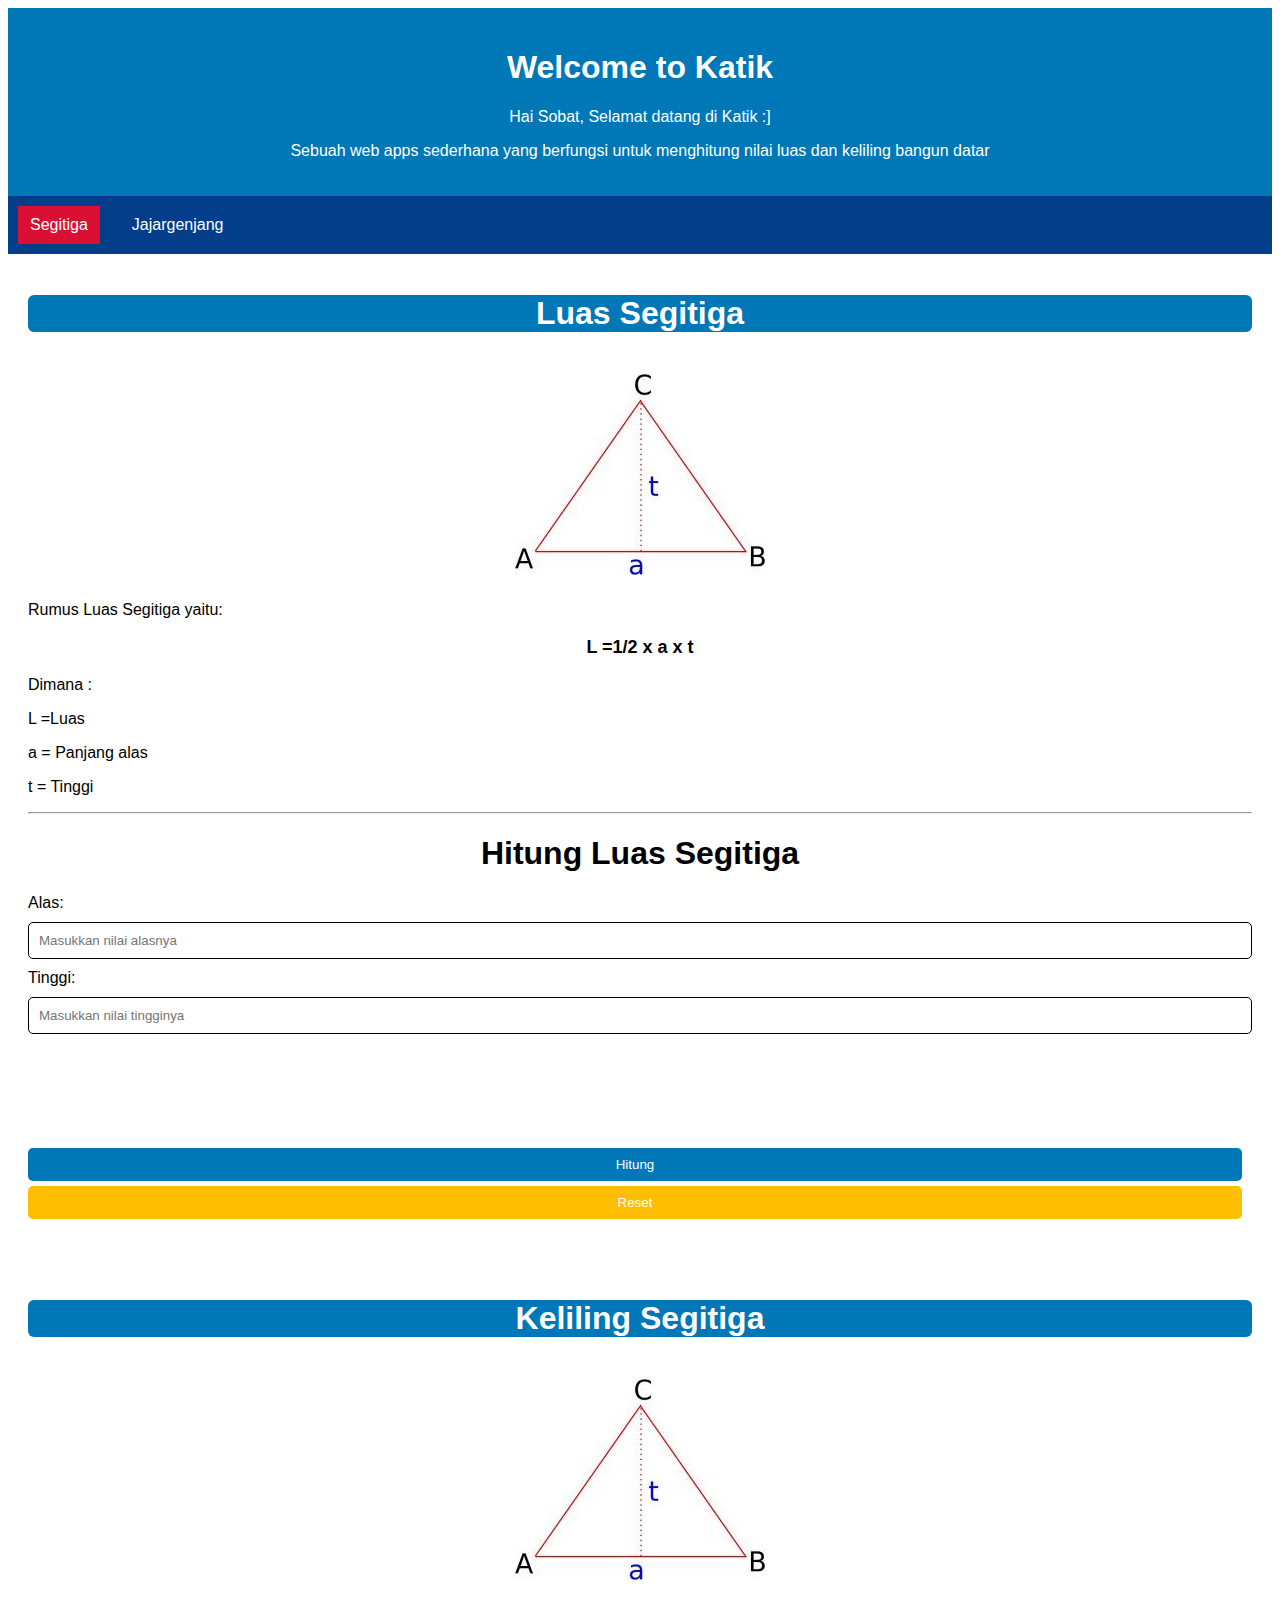
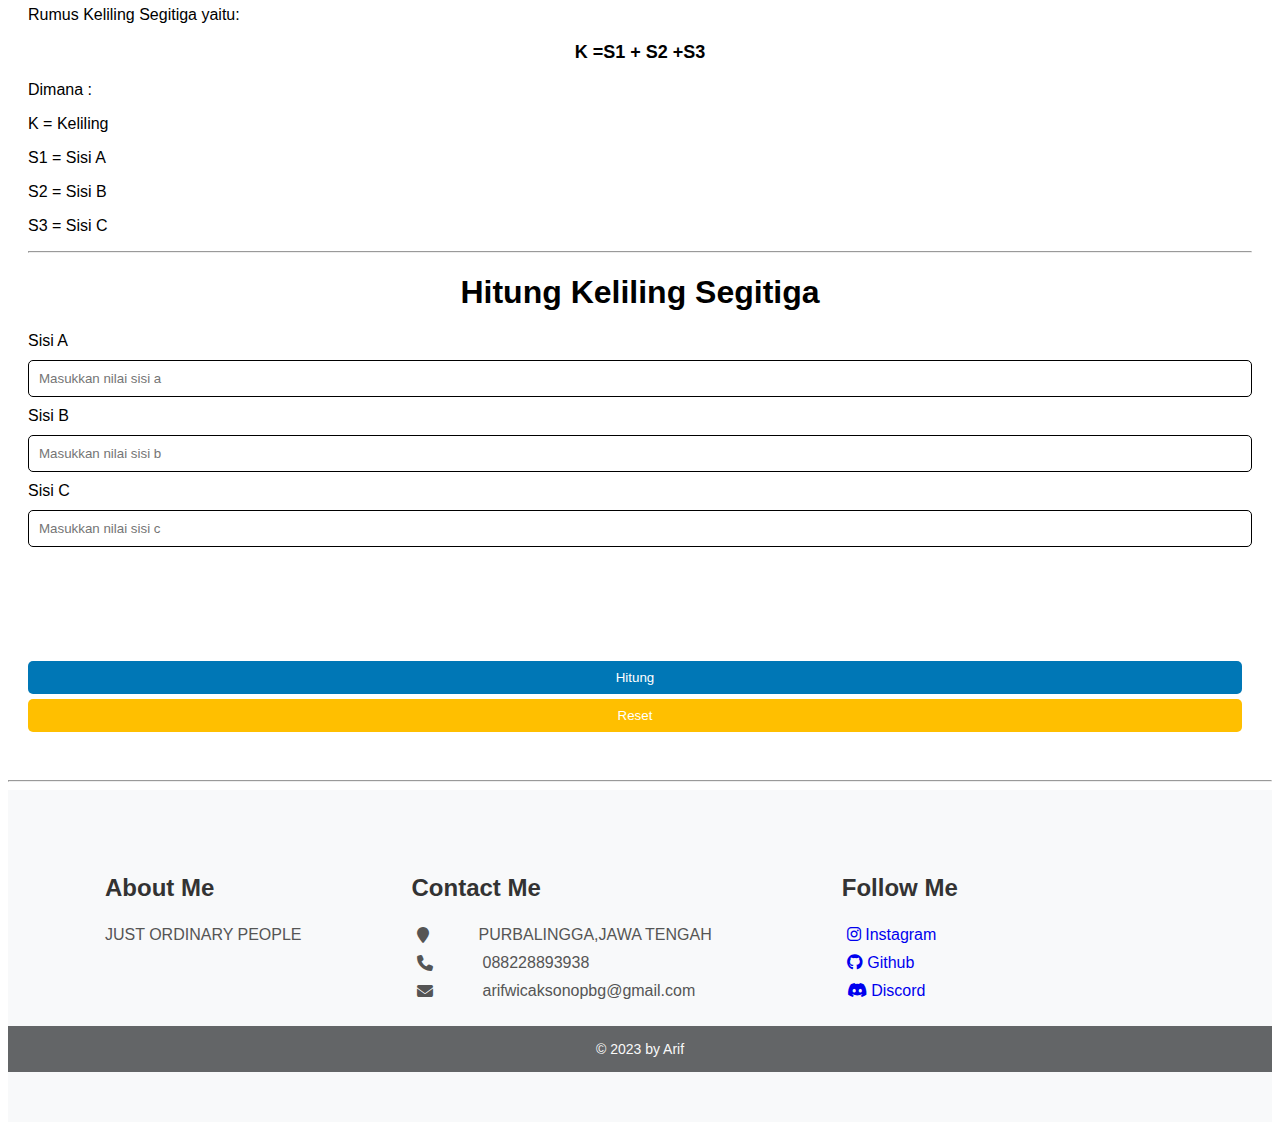
==== index.html @ 650250e4 "Add files via upload" ====
<!DOCTYPE html>
<html>
  <head>
    <meta charset="UTF-8">
    <meta http-equiv="X-UA-Compatible" content="IE=edge">
    <meta name="viewport" content="width=device-width, initial-scale=1.0">
    <title>RevoU-Assignment Segitiga</title>
    <link rel="stylesheet" type="text/css" href="Assets/CSS/index.css">
    <link rel="stylesheet" href="https://cdnjs.cloudflare.com/ajax/libs/font-awesome/6.4.0/css/all.min.css" />
  </head>
  <body>
    <!--INI HEADER-->
    <header>
      <h1>Welcome to Katik</h1>
      <p>Hai Sobat, Selamat datang di Katik :]</p>
      <p>Sebuah web apps sederhana yang berfungsi untuk menghitung nilai luas dan keliling bangun datar</p>
    </header>

    <!-- INI UNTUK NAVBAR-->
    <nav>
      <ul>
        <li><a href="#" class="active">Segitiga</a></li>
        <li><a href="jajargenjang.html">Jajargenjang</a></li>
      </ul>
    </nav>
    <!--Untuk MAIN LUAS-->
    <main>
        <h1 id="title">Luas Segitiga</h1>
        <img  class="img-triangle" style="display: block; margin: auto;" src="Assets/Img/gambar segitiga.jpeg" alt="Gambar segitiga">
        <p>Rumus Luas Segitiga yaitu: </p>
        <p class="rumus">L =1/2 x a x t</p>
        <p>Dimana :</p>
        <p>L =Luas</p>
        <p>a = Panjang alas</p>
        <p>t = Tinggi</p>
        <hr>
            <h1 align="center">Hitung Luas Segitiga</h1>
            <form action="" method="GET" >
              <label for="alas">Alas:</label>
              <input type="number" placeholder="Masukkan nilai alasnya" id="alas" name="alas">
              <label for="tinggi" >Tinggi:</label>
              <input type="number" placeholder="Masukkan nilai tingginya" id="tinggi" name="tinggi">
              <p id="rumus"></p>
              <p id="angka"></p>
              <p id="hasil"></p>
              <input  type="button" value="Hitung" onclick="hitungLuas()">
              <input type="reset" value="Reset"onclick="resetForm()">
            </form>
            
    </main>
     <!--Untuk MAIN KELILING-->
     <main>
        
        <h1 id="title">Keliling Segitiga</h1>
        <img  class="img-triangle"  src="Assets/Img//gambar segitiga.jpeg" alt="Gambar segitiga">
        <p>Rumus Keliling Segitiga yaitu: </p>
        <p class="rumus">K =S1 + S2 +S3</p>
        <p>Dimana :</p>
        <p>K = Keliling</p>
        <p>S1 = Sisi A</p>
        <p>S2 = Sisi B</p>
        <P>S3 = Sisi C</P>
        <hr>
            <h1 align="center"> Hitung Keliling Segitiga</h1>
            <form>
              <label for="sisi a">Sisi A</label>
              <input type="number" placeholder="Masukkan nilai sisi a" id="sisi-a" name="sisi-a">
              <label for="sisi-b">Sisi B</label>
              <input type="number" placeholder="Masukkan nilai sisi b" id="sisi-b" name="sisi-b">
              <label for="sisi-c">Sisi C</label>
              <input type="number" placeholder="Masukkan nilai sisi c" id="sisi-c" name="sisi-c">
              <p id="rumus2"></p>
              <p id="angka2"></p>
              <p id="hasil2"></p>
              <input type="button" value="Hitung" onclick="hitungKeliling()">
              <input type="reset" value="Reset" onclick="resetForm()">
            </form>
    </main>
    <hr>
    <!-- INI FOOTER-->
    <footer class="footer">
      <div class="container">
        <div class="row">
          <div class="col-md-6">
            <h3>About Me</h3>
            <p class="about-me"> JUST ORDINARY PEOPLE</p>
          </div>
          <div class="col-md-3">
            <h3>Contact Me</h3>
            <ul class="contact">
              <li><i class="fa fa-map-marker"></i> PURBALINGGA,JAWA TENGAH</li>
              <li><i class="fa fa-phone"></i>088228893938</li>
              <li><i class="fa fa-envelope"></i>arifwicaksonopbg@gmail.com</li>
            </ul>
          </div>
          <div class="col-md-3">
            <h3>Follow Me</h3>
            <ul class="social-media">
              <li><a href="#"><i class="fa-brands fa-instagram"></i> Instagram</a></li>
              <li><a href="#"><i class="fa-brands fa-github"></i> Github</a></li>
              <li><a href="#"><i class="fa-brands fa-discord"></i> Discord</a></li>
            </ul>
          </div>
        </div>
      </div>
      <div class="credits">
        <p>&copy; 2023 by Arif</p>
      </div>
    </footer>    
    <script src="Assets/JS/index.js"></script>
  </body>
</html>
---- Assets/CSS/index.css ----
body {
    font-family: Arial, sans-serif;
  }
  
  header {
    background-color: #0077b6;
    color: white;
    padding: 20px;
    text-align: center;
  }
  
  nav {
    background-color: #023e8a;
    color: white;
    padding: 10px;
    overflow: hidden;
  }
  
  nav ul {
    list-style-type: none;
    margin: 0;
    padding: 0;
    display: flex;
  }
  
  nav li {
    margin-right: 20px;
  }
  
  nav a {
    color: white;
    text-decoration: none;
    display: block;
    padding: 10px 12px;
  }
  nav a:hover {
    background-color: #ddd;
    color: black;
  }
  nav a.active {
    background-color: #db0f34;
    color: white;
  }
  
  main {
    padding: 20px;
  }
  
  form {
    display: flex;
    flex-direction: column;
    margin-bottom: 20px;
  }
  
  label {
    margin-bottom: 10px;
  }
  
  input[type="number"] {
    padding: 10px;
    border: 1px solid black;
    border-radius: 5px;
    margin-bottom: 10px;
  }
  
  input[type="button"] {
    background-color: #0077b6;
    color: white;
    padding: 9px;
    border: none;
    border-radius: 5px;
  }
  
  input[type="button"] {
    background-color:  #0077b6;
    display: inline-block;
    margin-right: 10px;
    
    
  }
  input[type="reset"]{
    background-color: rgb(255, 191, 0);
    color: white;
    padding: 9px;
    border: none;
    border-radius: 5px;
    
  }
  input[type="reset"] {
    background-color: rgb(255, 191, 0);
    display: inline-block;
    margin-right: 10px;
    margin-top: 5px;
  }

  #hasil {
    font-size: 20px;
    font-weight: bold;
  }
  #hasil2 {
    font-size: 20px;
    font-weight: bold;
  }

  #title {
    text-align: center;
    color: white;
    background-color: #0077b6;
    border-radius: 6px;
  }
  .img-triangle {
    display: block;
    margin: auto;
    padding-bottom: 10px;
    padding-top: 20px;
    
  }
  .rumus {
    text-align: center;
    font-weight: bold;
    font-size: large;
  }
 /* INI STYLING UNTUK FOOTER */
  .footer {
    background-color: #f8f9fa;
    padding: 50px 0;
  }
  
  .container {
    max-width: 1100px;
    margin: auto;
  }
  
  .row {
    display: flex;
    flex-wrap: wrap;
  }
  
  .col-md-6, .col-md-3 {
    margin-top: none;
    padding: 10px 15px;
  }
  
  h3 {
    font-size: 24px;
    font-weight: 700;
    color: #333;
  }
  
  .about-me{
    font-size: 16px;
    color: #555;
    margin-right: 80px;

  }
  
  ul {
    list-style: none;
    padding: 0;
  }
  
  .contact li, .social-media li {
    font-size: 16px;
    color: #555;
    margin-bottom: 10px;
    margin-right: 100px;
    display: flex;
    align-items: center;
    
    
  }
 
  .contact li i, .social-media li a  {
    margin-right: 50px;
    text-decoration: none;
    padding-left: 5px;
    
  }
  
  .credits {
    background-color: #636567;
    padding: 15px 0;
    text-align: center;
  }
  
  .credits p {
    font-size: 14px;
    color: #f9f9f9;
    margin: 0;
  }
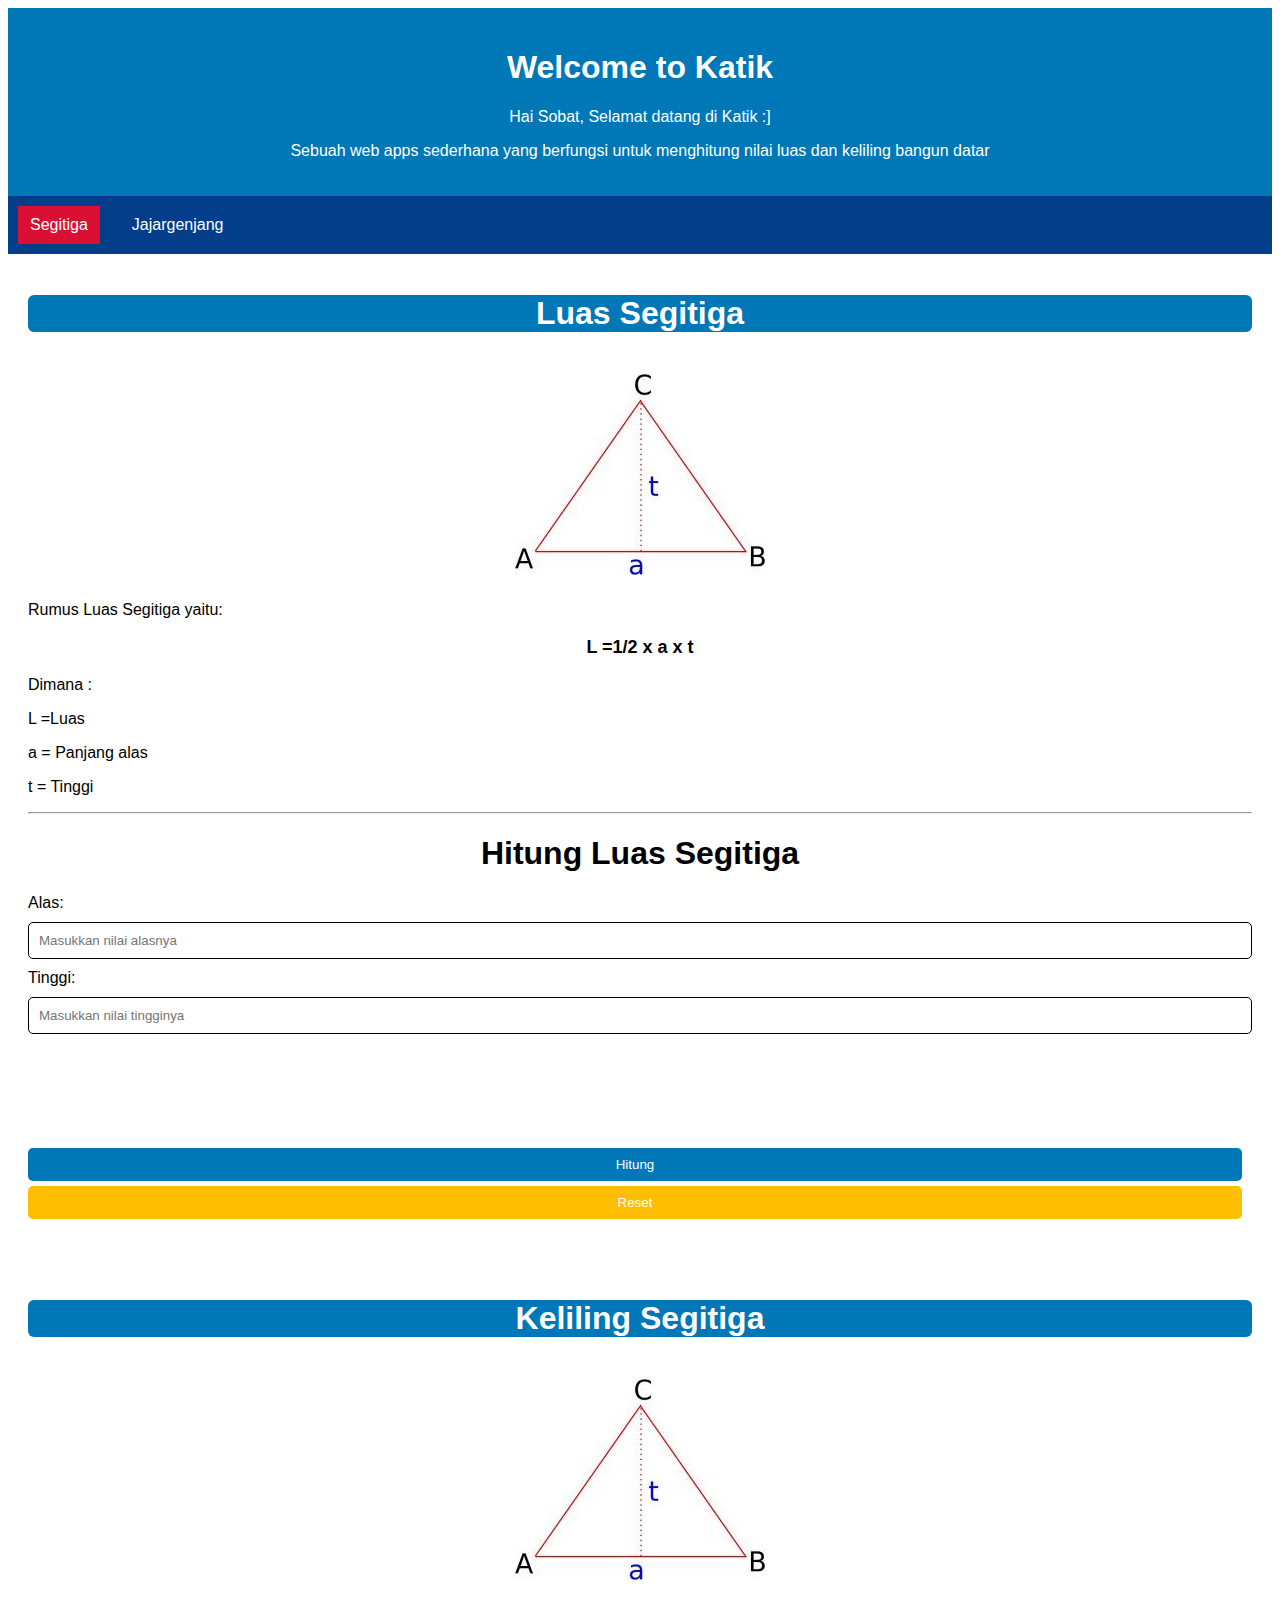
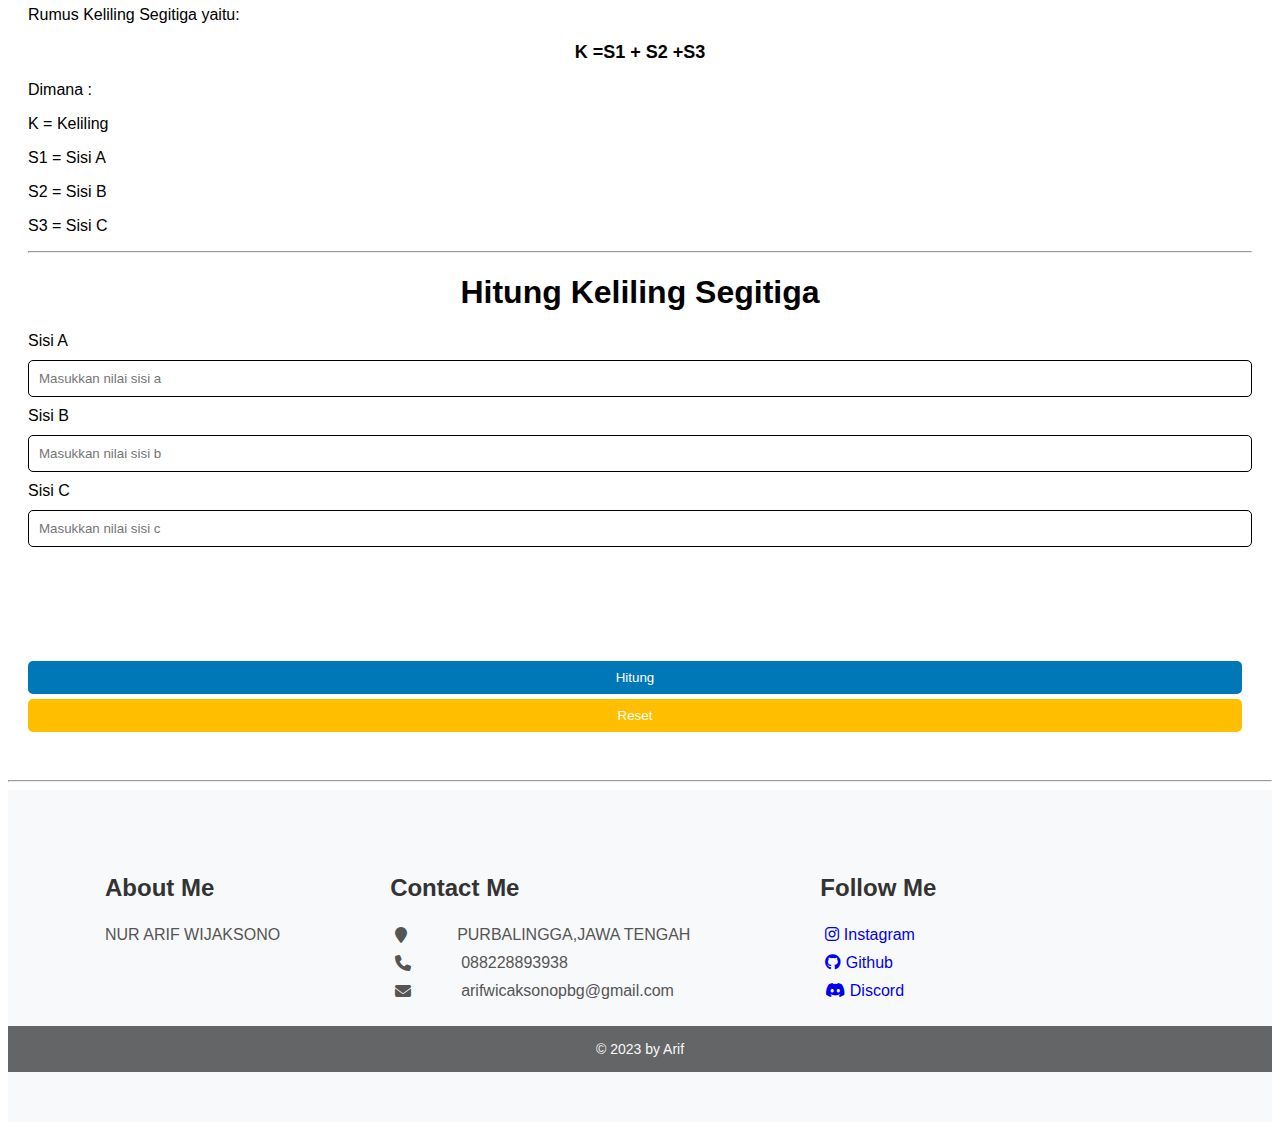
==== commit 8d945235: "Update index.html" ====
--- a/index.html
+++ b/index.html
@@ -83,7 +83,7 @@
         <div class="row">
           <div class="col-md-6">
             <h3>About Me</h3>
-            <p class="about-me"> JUST ORDINARY PEOPLE</p>
+            <p class="about-me"> NUR ARIF WIJAKSONO </p>
           </div>
           <div class="col-md-3">
             <h3>Contact Me</h3>
